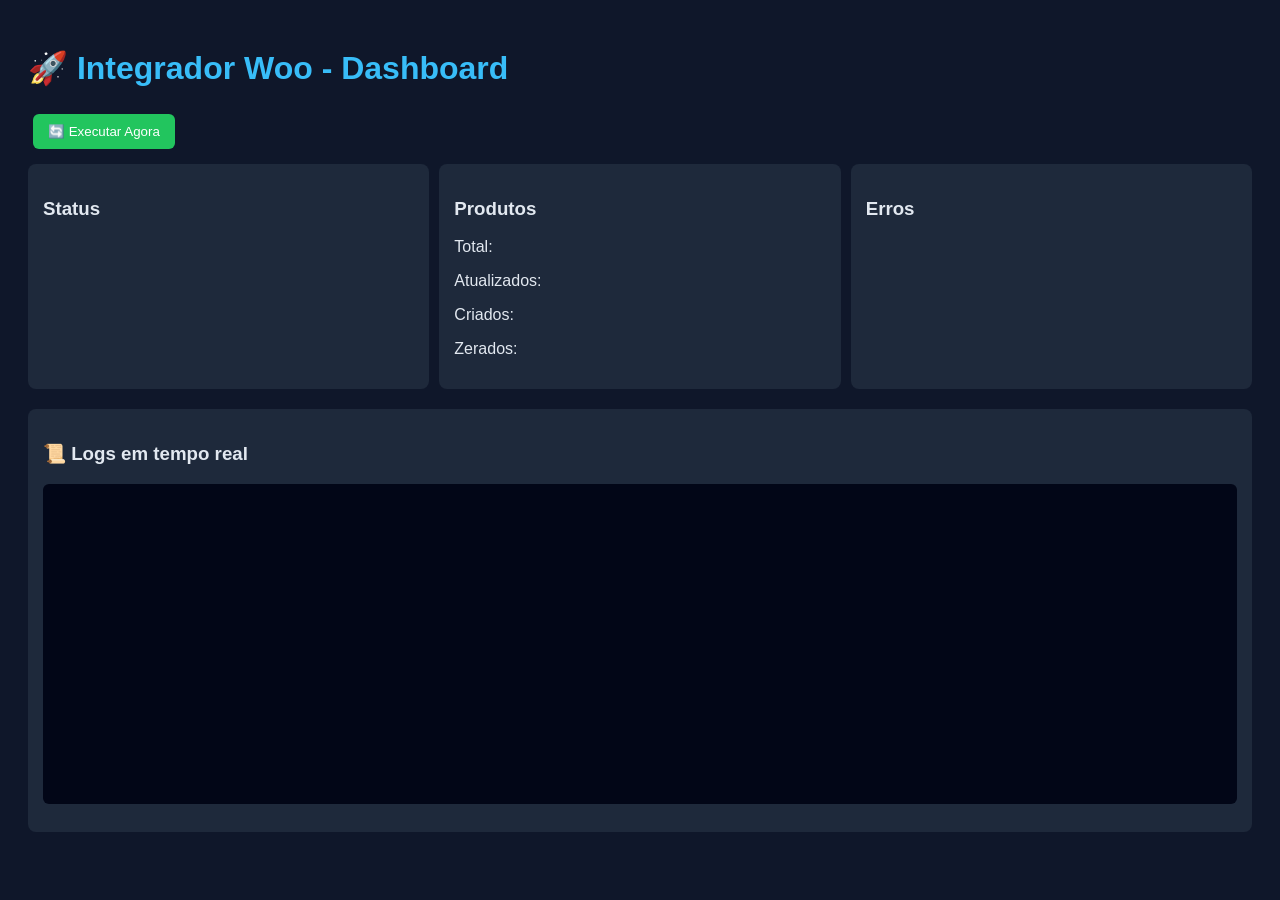
==== dashboard/index.html @ 17354787 "fix dashboard" ====
<!DOCTYPE html>
<html lang="pt-br">
<head>
<meta charset="UTF-8">
<title>Dashboard Integrador Woo</title>

<style>
body {
    background: #0f172a;
    color: #e2e8f0;
    font-family: Arial;
    padding: 20px;
}

h1 {
    color: #38bdf8;
}

button {
    background: #22c55e;
    border: none;
    padding: 10px 15px;
    margin: 5px;
    cursor: pointer;
    color: #fff;
    border-radius: 6px;
}

button:hover {
    background: #16a34a;
}

.card {
    background: #1e293b;
    padding: 15px;
    margin: 10px 0;
    border-radius: 8px;
}

pre {
    background: #020617;
    padding: 10px;
    height: 300px;
    overflow: auto;
    border-radius: 6px;
}

.grid {
    display: grid;
    grid-template-columns: repeat(3, 1fr);
    gap: 10px;
}

.status-ok { color: #22c55e; }
.status-run { color: #facc15; }
</style>

</head>
<body>

<h1>🚀 Integrador Woo - Dashboard</h1>

<button onclick="executar()">🔄 Executar Agora</button>

<div class="grid">

<div class="card">
<h3>Status</h3>
<p id="rodando"></p>
<p id="ultima"></p>
</div>

<div class="card">
<h3>Produtos</h3>
<p>Total: <span id="total"></span></p>
<p>Atualizados: <span id="atualizados"></span></p>
<p>Criados: <span id="criados"></span></p>
<p>Zerados: <span id="zerados"></span></p>
</div>

<div class="card">
<h3>Erros</h3>
<p id="erros"></p>
</div>

</div>

<div class="card">
<h3>📜 Logs em tempo real</h3>
<pre id="logs"></pre>
</div>

<script>

async function atualizar() {

    try {

        let status = await fetch('/status').then(r => r.json())

        document.getElementById('rodando').innerHTML =
            status.rodando
            ? '<span class="status-run">⏳ Rodando...</span>'
            : '<span class="status-ok">✅ Parado</span>'

        document.getElementById('total').innerText = status.total || 0
        document.getElementById('atualizados').innerText = status.atualizados || 0
        document.getElementById('criados').innerText = status.criados || 0
        document.getElementById('zerados').innerText = status.zerados || 0
        document.getElementById('erros').innerText = status.erros || 0

        let logs = await fetch('/logs').then(r => r.json())

        document.getElementById('logs').innerText = logs.join("\n")

    } catch(e) {
        console.log("erro ao atualizar", e)
    }
}

function executar() {
    fetch('/executar')
}

setInterval(atualizar, 2000)

</script>

</body>
</html>
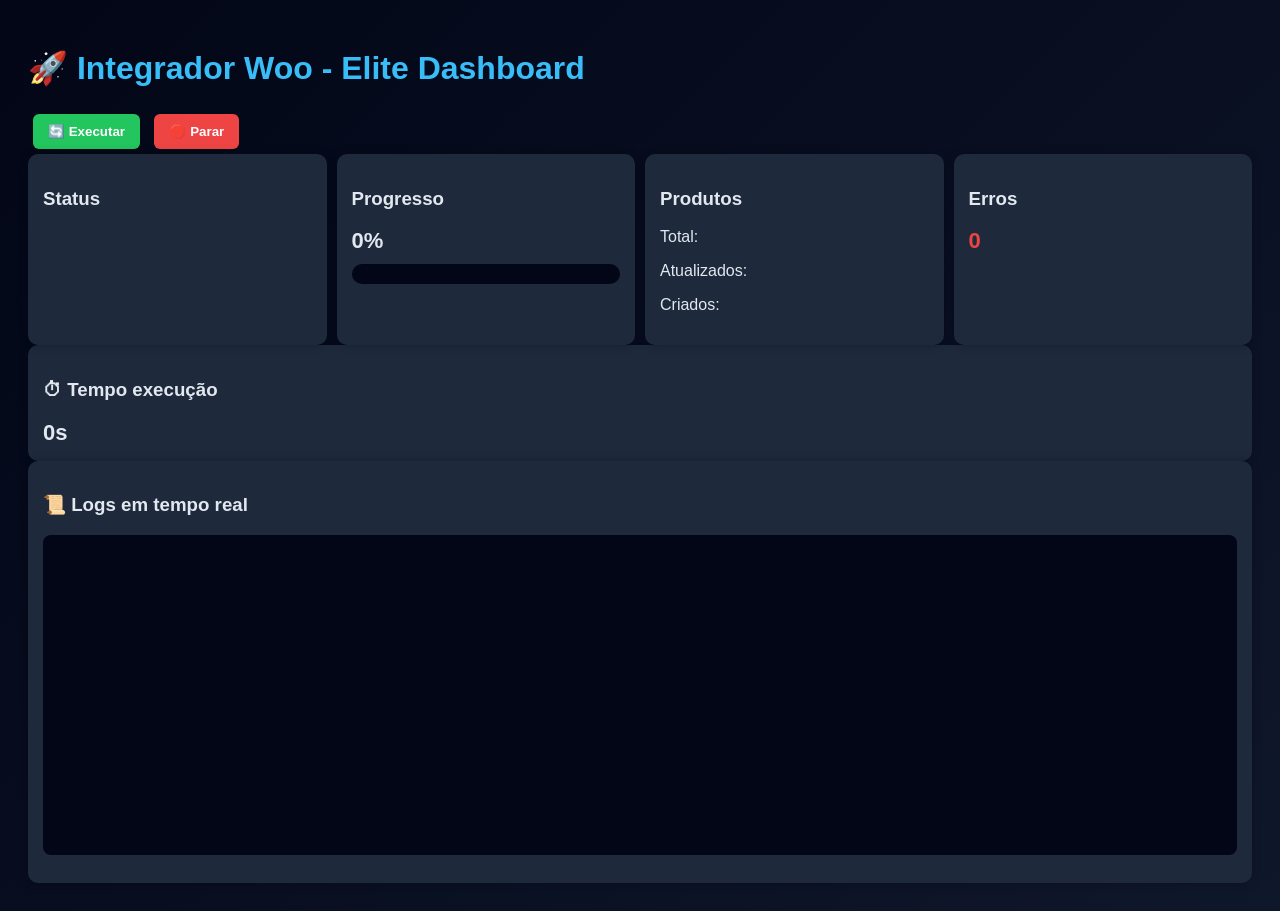
==== commit 1478bc14: "dashboard elite + progresso real + modo inteligente + stop + estabilidade total" ====
--- a/dashboard/index.html
+++ b/dashboard/index.html
@@ -2,11 +2,11 @@
 <html lang="pt-br">
 <head>
 <meta charset="UTF-8">
-<title>Dashboard Integrador Woo</title>
+<title>Integrador Woo - Elite</title>
 
 <style>
 body {
-    background: #0f172a;
+    background: linear-gradient(135deg, #020617, #0f172a);
     color: #e2e8f0;
     font-family: Arial;
     padding: 20px;
@@ -17,24 +17,57 @@
 }
 
 button {
-    background: #22c55e;
     border: none;
     padding: 10px 15px;
     margin: 5px;
     cursor: pointer;
     color: #fff;
     border-radius: 6px;
-}
-
-button:hover {
-    background: #16a34a;
+    font-weight: bold;
+}
+
+.btn-run { background: #22c55e; }
+.btn-stop { background: #ef4444; }
+
+.grid {
+    display: grid;
+    grid-template-columns: repeat(4, 1fr);
+    gap: 10px;
 }
 
 .card {
     background: #1e293b;
     padding: 15px;
-    margin: 10px 0;
-    border-radius: 8px;
+    border-radius: 10px;
+    box-shadow: 0 0 10px #00000040;
+    transition: 0.3s;
+}
+
+.card:hover {
+    transform: scale(1.02);
+}
+
+.big {
+    font-size: 22px;
+    font-weight: bold;
+}
+
+.green { color: #22c55e; }
+.yellow { color: #facc15; }
+.red { color: #ef4444; }
+
+.progress {
+    background: #020617;
+    border-radius: 10px;
+    overflow: hidden;
+    margin-top: 10px;
+}
+
+.progress-bar {
+    height: 20px;
+    background: #22c55e;
+    width: 0%;
+    transition: 0.5s;
 }
 
 pre {
@@ -42,32 +75,31 @@
     padding: 10px;
     height: 300px;
     overflow: auto;
-    border-radius: 6px;
-}
-
-.grid {
-    display: grid;
-    grid-template-columns: repeat(3, 1fr);
-    gap: 10px;
-}
-
-.status-ok { color: #22c55e; }
-.status-run { color: #facc15; }
+    border-radius: 8px;
+}
 </style>
 
 </head>
 <body>
 
-<h1>🚀 Integrador Woo - Dashboard</h1>
-
-<button onclick="executar()">🔄 Executar Agora</button>
+<h1>🚀 Integrador Woo - Elite Dashboard</h1>
+
+<button class="btn-run" onclick="executar()">🔄 Executar</button>
+<button class="btn-stop" onclick="parar()">🛑 Parar</button>
 
 <div class="grid">
 
 <div class="card">
 <h3>Status</h3>
-<p id="rodando"></p>
-<p id="ultima"></p>
+<div id="status" class="big"></div>
+</div>
+
+<div class="card">
+<h3>Progresso</h3>
+<div id="percent" class="big">0%</div>
+<div class="progress">
+<div class="progress-bar" id="barra"></div>
+</div>
 </div>
 
 <div class="card">
@@ -75,14 +107,18 @@
 <p>Total: <span id="total"></span></p>
 <p>Atualizados: <span id="atualizados"></span></p>
 <p>Criados: <span id="criados"></span></p>
-<p>Zerados: <span id="zerados"></span></p>
 </div>
 
 <div class="card">
 <h3>Erros</h3>
-<p id="erros"></p>
-</div>
-
+<div id="erros" class="big red">0</div>
+</div>
+
+</div>
+
+<div class="card">
+<h3>⏱ Tempo execução</h3>
+<div id="tempo" class="big">0s</div>
 </div>
 
 <div class="card">
@@ -92,34 +128,68 @@
 
 <script>
 
+let inicio = null
+
 async function atualizar() {
 
     try {
 
         let status = await fetch('/status').then(r => r.json())
 
-        document.getElementById('rodando').innerHTML =
-            status.rodando
-            ? '<span class="status-run">⏳ Rodando...</span>'
-            : '<span class="status-ok">✅ Parado</span>'
-
+        // STATUS
+        let statusTxt = document.getElementById('status')
+
+        if (status.rodando) {
+            statusTxt.innerHTML = "⏳ Rodando"
+            statusTxt.className = "big yellow"
+
+            if (!inicio) inicio = Date.now()
+        } else {
+            statusTxt.innerHTML = "✅ Parado"
+            statusTxt.className = "big green"
+            inicio = null
+        }
+
+        // PRODUTOS
         document.getElementById('total').innerText = status.total || 0
         document.getElementById('atualizados').innerText = status.atualizados || 0
         document.getElementById('criados').innerText = status.criados || 0
-        document.getElementById('zerados').innerText = status.zerados || 0
         document.getElementById('erros').innerText = status.erros || 0
 
+        // PROGRESSO
+        let total = status.total || 0
+        let feitos = (status.atualizados || 0) + (status.criados || 0)
+
+        let percent = total > 0 ? Math.floor((feitos / total) * 100) : 0
+
+        document.getElementById('percent').innerText = percent + "%"
+        document.getElementById('barra').style.width = percent + "%"
+
+        // TEMPO
+        if (inicio) {
+            let tempo = Math.floor((Date.now() - inicio) / 1000)
+            document.getElementById('tempo').innerText = tempo + "s"
+        }
+
+        // LOGS
         let logs = await fetch('/logs').then(r => r.json())
 
-        document.getElementById('logs').innerText = logs.join("\n")
+        let el = document.getElementById('logs')
+        el.innerText = logs.join("\n")
+        el.scrollTop = el.scrollHeight
 
     } catch(e) {
-        console.log("erro ao atualizar", e)
+        console.log("erro", e)
     }
 }
 
 function executar() {
+    inicio = Date.now()
     fetch('/executar')
+}
+
+function parar() {
+    fetch('/parar')
 }
 
 setInterval(atualizar, 2000)
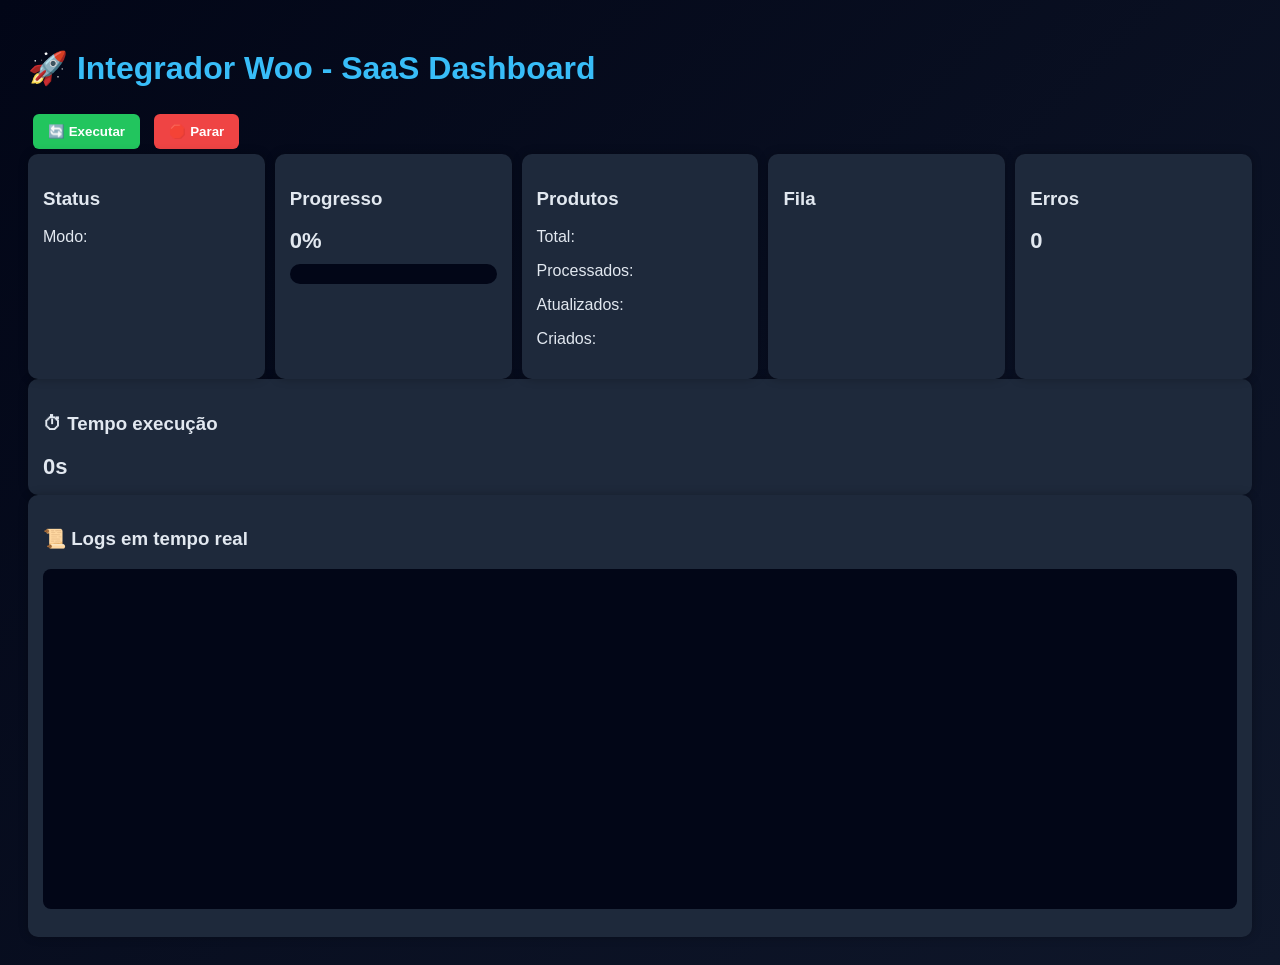
==== commit 3f5bac76: "dashboard completo + fila + modo auto" ====
--- a/dashboard/index.html
+++ b/dashboard/index.html
@@ -2,7 +2,7 @@
 <html lang="pt-br">
 <head>
 <meta charset="UTF-8">
-<title>Integrador Woo - Elite</title>
+<title>Integrador Woo - SaaS Dashboard</title>
 
 <style>
 body {
@@ -12,9 +12,7 @@
     padding: 20px;
 }
 
-h1 {
-    color: #38bdf8;
-}
+h1 { color: #38bdf8; }
 
 button {
     border: none;
@@ -31,7 +29,7 @@
 
 .grid {
     display: grid;
-    grid-template-columns: repeat(4, 1fr);
+    grid-template-columns: repeat(5, 1fr);
     gap: 10px;
 }
 
@@ -40,11 +38,6 @@
     padding: 15px;
     border-radius: 10px;
     box-shadow: 0 0 10px #00000040;
-    transition: 0.3s;
-}
-
-.card:hover {
-    transform: scale(1.02);
 }
 
 .big {
@@ -73,7 +66,7 @@
 pre {
     background: #020617;
     padding: 10px;
-    height: 300px;
+    height: 320px;
     overflow: auto;
     border-radius: 8px;
 }
@@ -82,7 +75,7 @@
 </head>
 <body>
 
-<h1>🚀 Integrador Woo - Elite Dashboard</h1>
+<h1>🚀 Integrador Woo - SaaS Dashboard</h1>
 
 <button class="btn-run" onclick="executar()">🔄 Executar</button>
 <button class="btn-stop" onclick="parar()">🛑 Parar</button>
@@ -92,6 +85,7 @@
 <div class="card">
 <h3>Status</h3>
 <div id="status" class="big"></div>
+<p>Modo: <span id="modo"></span></p>
 </div>
 
 <div class="card">
@@ -105,13 +99,19 @@
 <div class="card">
 <h3>Produtos</h3>
 <p>Total: <span id="total"></span></p>
+<p>Processados: <span id="processados"></span></p>
 <p>Atualizados: <span id="atualizados"></span></p>
 <p>Criados: <span id="criados"></span></p>
 </div>
 
 <div class="card">
+<h3>Fila</h3>
+<div id="fila" class="big"></div>
+</div>
+
+<div class="card">
 <h3>Erros</h3>
-<div id="erros" class="big red">0</div>
+<div id="erros" class="big">0</div>
 </div>
 
 </div>
@@ -150,15 +150,26 @@
             inicio = null
         }
 
-        // PRODUTOS
+        // MODO
+        document.getElementById('modo').innerText = status.modo || "auto"
+
+        // DADOS
         document.getElementById('total').innerText = status.total || 0
+        document.getElementById('processados').innerText = status.processados || 0
         document.getElementById('atualizados').innerText = status.atualizados || 0
         document.getElementById('criados').innerText = status.criados || 0
-        document.getElementById('erros').innerText = status.erros || 0
-
-        // PROGRESSO
+        document.getElementById('fila').innerText = status.fila || 0
+
+        // ERROS COM COR
+        let erros = status.erros || 0
+        let elErro = document.getElementById('erros')
+
+        elErro.innerText = erros
+        elErro.className = erros > 0 ? "big red" : "big green"
+
+        // PROGRESSO REAL
         let total = status.total || 0
-        let feitos = (status.atualizados || 0) + (status.criados || 0)
+        let feitos = status.processados || 0
 
         let percent = total > 0 ? Math.floor((feitos / total) * 100) : 0
 
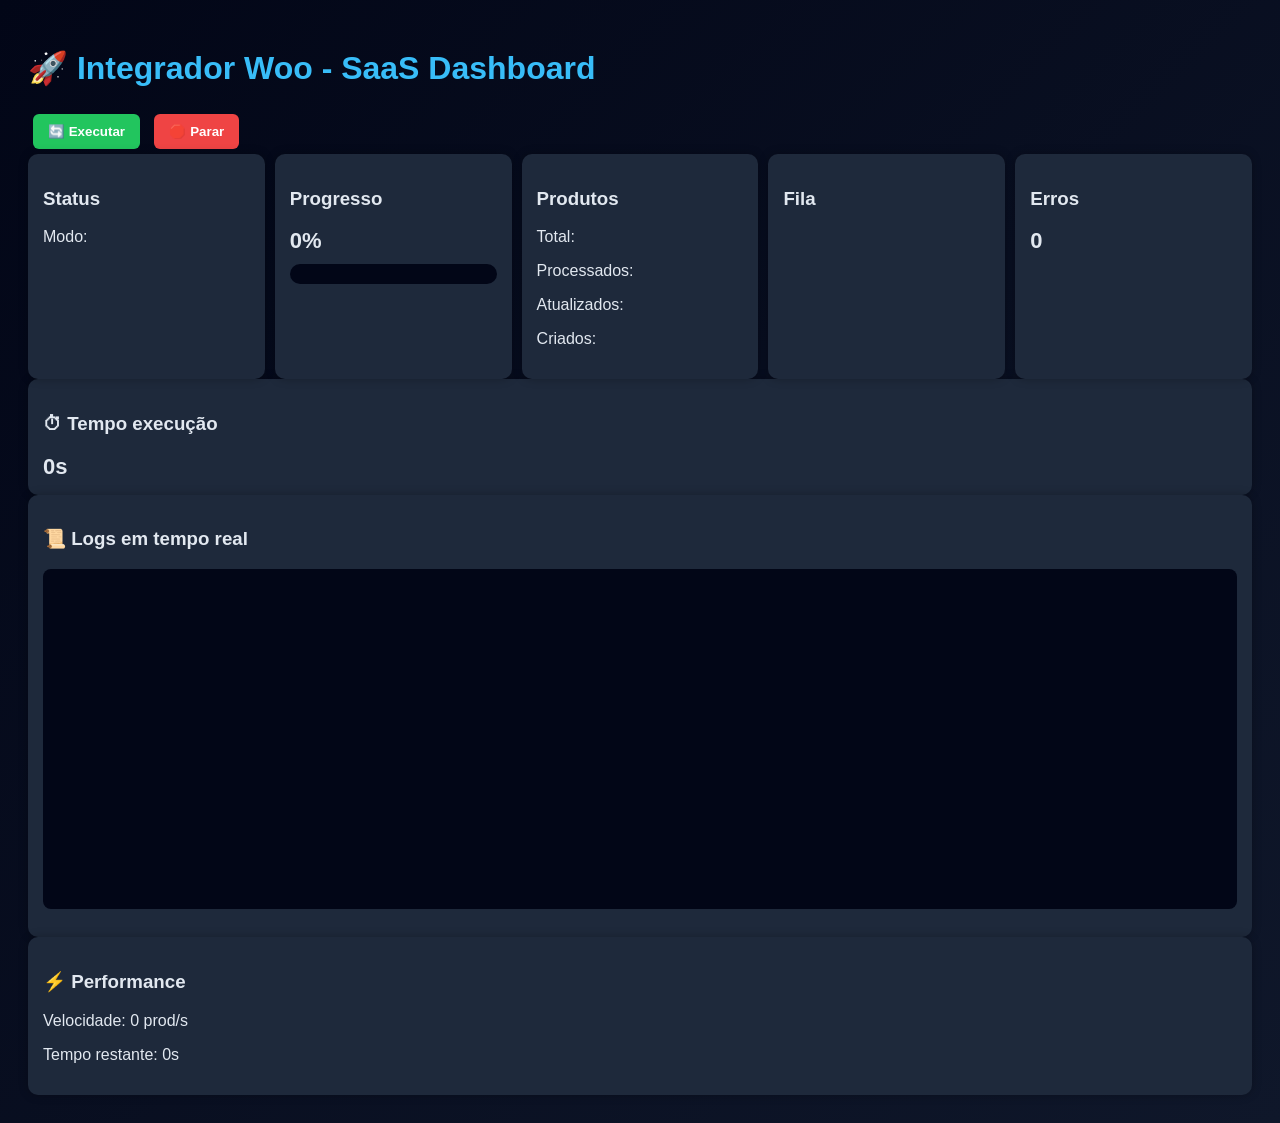
==== commit 048a9886: "integrador final" ====
--- a/dashboard/index.html
+++ b/dashboard/index.html
@@ -126,6 +126,12 @@
 <pre id="logs"></pre>
 </div>
 
+<div class="card">
+<h3>⚡ Performance</h3>
+<p>Velocidade: <span id="velocidade">0</span> prod/s</p>
+<p>Tempo restante: <span id="restante">0</span>s</p>
+</div>
+
 <script>
 
 let inicio = null
@@ -159,6 +165,8 @@
         document.getElementById('atualizados').innerText = status.atualizados || 0
         document.getElementById('criados').innerText = status.criados || 0
         document.getElementById('fila').innerText = status.fila || 0
+        document.getElementById('velocidade').innerText = status.velocidade || 0
+        document.getElementById('restante').innerText = status.tempo_restante || 0
 
         // ERROS COM COR
         let erros = status.erros || 0
